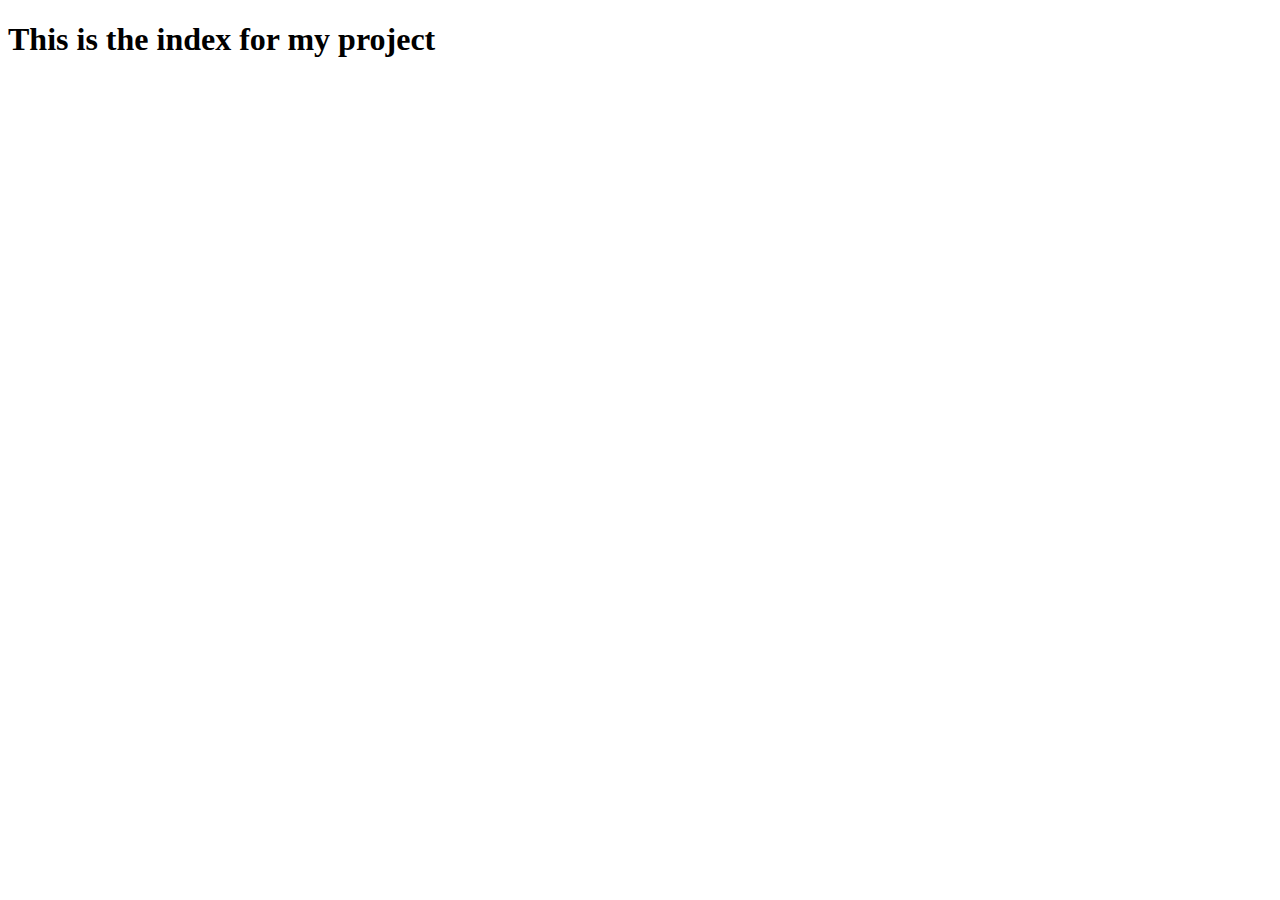
==== index.html @ 802b776d "Create index.html" ====
<!DOCTYPE html>
<html lang="en">
<head>
    <meta charset="UTF-8">
    <meta http-equiv="X-UA-Compatible" content="IE=edge">
    <meta name="viewport" content="width=device-width, initial-scale=1.0">
    <title>index</title>
</head>
<body>
    <h1>This is the index for my project</h1>
</body>
</html>
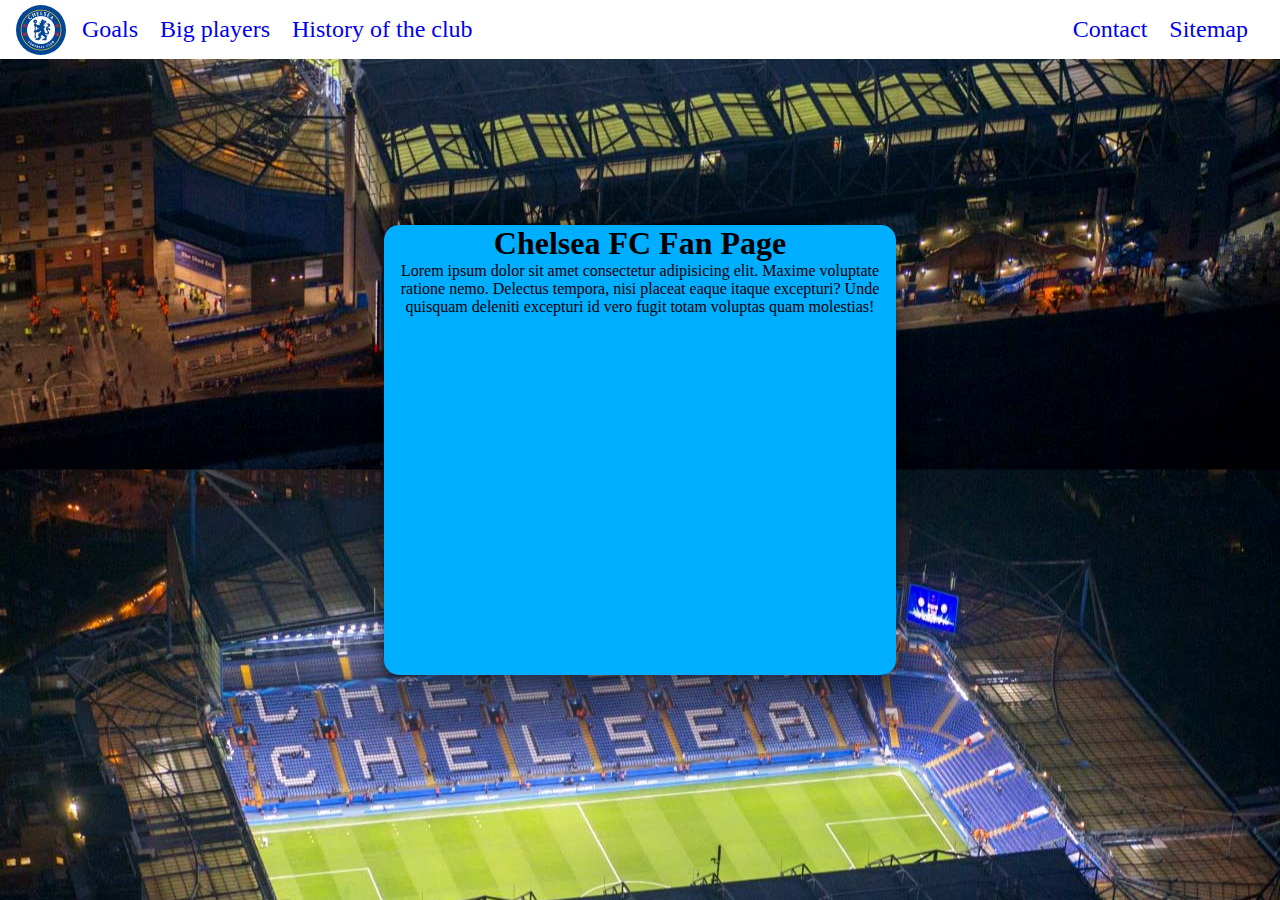
==== commit 32ce66bd: "homepage" ====
--- a/index.html
+++ b/index.html
@@ -1,12 +1,34 @@
 <!DOCTYPE html>
 <html lang="en">
-<head>
-    <meta charset="UTF-8">
-    <meta http-equiv="X-UA-Compatible" content="IE=edge">
-    <meta name="viewport" content="width=device-width, initial-scale=1.0">
-    <title>index</title>
-</head>
-<body>
-    <h1>This is the index for my project</h1>
-</body>
-</html>+  <head>
+    <meta charset="UTF-8" />
+    <meta http-equiv="X-UA-Compatible" content="IE=edge" />
+    <meta name="viewport" content="width=device-width, initial-scale=1.0" />
+    <title>Homepage</title>
+    <link rel="stylesheet" href="css/style.css" />
+    <style></style>
+  </head>
+  <body>
+    <div class="navbar">
+      <a class="navbar-logo" href="index.html" alt></a>
+      <div class="navbar__left">
+        <a href="#" class="navbar__left--item">Goals </a>
+        <a href="#" class="navbar__left--item">Big players</a>
+        <a href="#" class="navbar__left--item">History of the club</a>
+      </div>
+      <div class="navbar__right">
+        <a href="#" class="navbar__right--item">Contact</a>
+        <a href="#" class="navbar__right--item">Sitemap</a>
+      </div>
+    </div>
+    <div class="main">
+      <div class="main__title"><h1>Chelsea FC Fan Page</h1></div>
+      <div class="main__text">
+       <p> Lorem ipsum dolor sit amet consectetur adipisicing elit. Maxime
+        voluptate ratione nemo. Delectus tempora, nisi placeat eaque itaque
+        excepturi? Unde quisquam deleniti excepturi id vero fugit totam voluptas
+        quam molestias!</p>
+      </div>
+    </div>
+  </body>
+</html>
--- a/css/style.css
+++ b/css/style.css
@@ -0,0 +1,73 @@
+body {
+  background-image: url("../images/stamford-bridge-at-night.jpg");
+  background-position: center;
+  background-size: cover;
+}
+* {
+  margin: 0;
+  padding: 0;
+  border: 0;
+  outline: 0;
+  box-sizing: border-box;
+  list-style: none;
+  text-decoration: none;
+}
+.navbar {
+  display: flex;
+  font-size: 1.5rem;
+  justify-content: space-between;
+  padding: 1rem 0;
+  background-color: white;
+  position: relative;
+}
+.navbar__left {
+  margin-left: 1rem;
+  position: relative;
+  left: 50px;
+}
+.navbar__left--item {
+  margin-left: 1rem;
+}
+.navbar__left--item:hover {
+  color: rgb(255, 0, 98);
+  transition: all 1.1s ease-in-out;
+}
+.navbar__right {
+  margin-right: 1rem;
+}
+.navbar__right--item {
+  margin-right: 1rem;
+}
+.navbar__right--item:hover {
+  color: rgb(255, 0, 98);
+  transition: all 1.1s ease-in-out;
+}
+.navbar-logo {
+  position: absolute;
+  background-image: url("../images/chelsea-fc-logo.png");
+  background-size: cover;
+  border-radius: 50%;
+  height: 50px;
+  width: 50px;
+  bottom: 4px;
+  margin-left: 16px;
+}
+.main {
+  display: flex;
+  flex-direction: column;
+  align-items: center;
+  height: 50vh;
+  width: 40%;
+  position: absolute;
+  top: 50%;
+  left: 50%;
+  transform: translate(-50%, -50%);
+  border-radius: 15px;
+  background-color: rgb(0, 174, 255);
+  box-shadow: rgba(0, 0, 0, 0.25) 0px 54px 55px,
+    rgba(0, 0, 0, 0.12) 0px -12px 30px, rgba(0, 0, 0, 0.12) 0px 4px 6px,
+    rgba(0, 0, 0, 0.17) 0px 12px 13px, rgba(0, 0, 0, 0.09) 0px -3px 5px;
+}
+.main__text p {
+  text-align: center;
+}
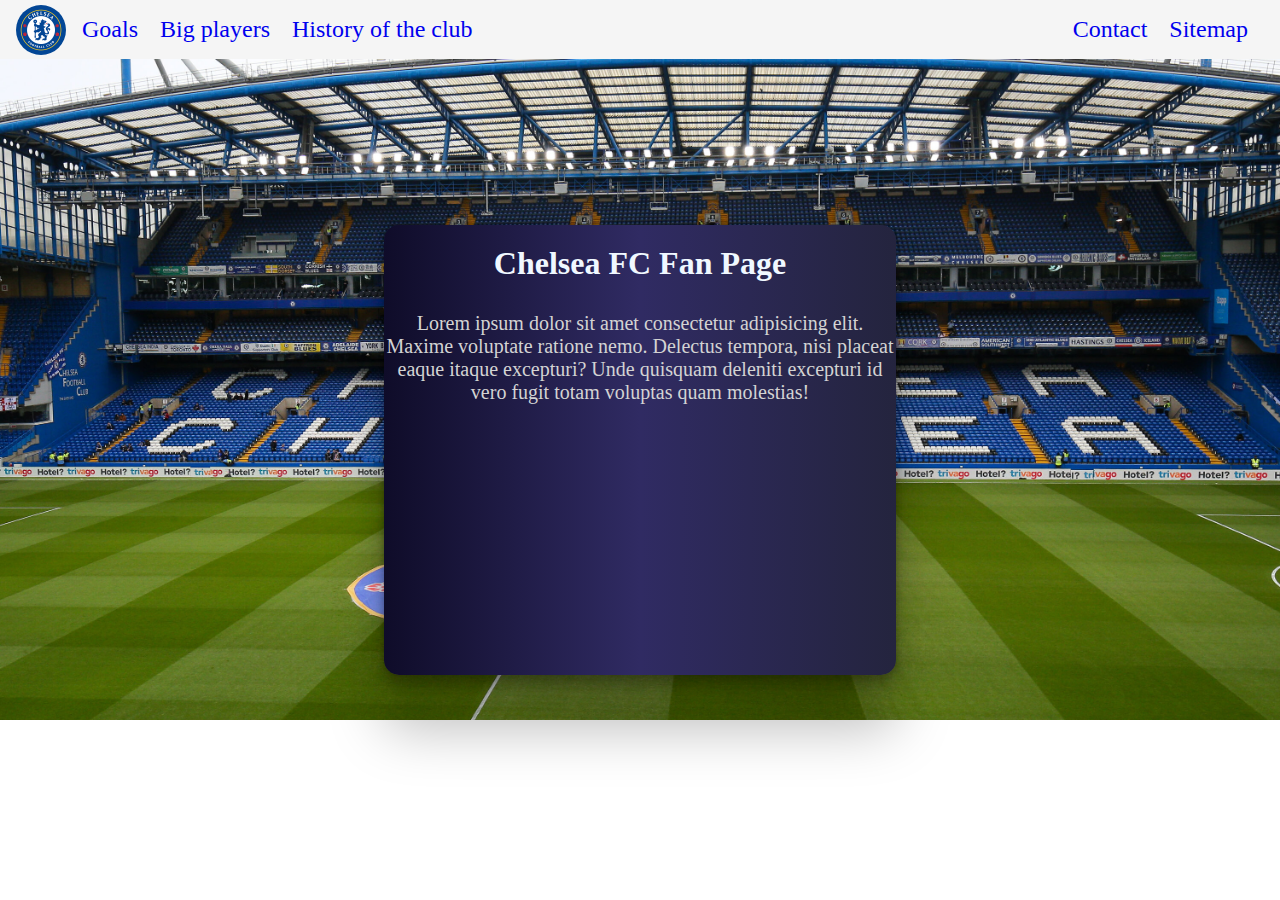
==== commit 3355a93b: "homepage done" ====
--- a/index.html
+++ b/index.html
@@ -12,13 +12,13 @@
     <div class="navbar">
       <a class="navbar-logo" href="index.html" alt></a>
       <div class="navbar__left">
-        <a href="#" class="navbar__left--item">Goals </a>
-        <a href="#" class="navbar__left--item">Big players</a>
-        <a href="#" class="navbar__left--item">History of the club</a>
+        <a href="goals.html" class="navbar__left--item">Goals </a>
+        <a href="big-players.html" class="navbar__left--item">Big players</a>
+        <a href="history-club.html" class="navbar__left--item">History of the club</a>
       </div>
       <div class="navbar__right">
-        <a href="#" class="navbar__right--item">Contact</a>
-        <a href="#" class="navbar__right--item">Sitemap</a>
+        <a href="contact.html" class="navbar__right--item">Contact</a>
+        <a href="sitemap.html" class="navbar__right--item">Sitemap</a>
       </div>
     </div>
     <div class="main">
--- a/css/style.css
+++ b/css/style.css
@@ -1,7 +1,7 @@
 body {
-  background-image: url("../images/stamford-bridge-at-night.jpg");
-  background-position: center;
+  background-image: url("../images/stamford-bridge.jpg");
   background-size: cover;
+  background-repeat: no-repeat;
 }
 * {
   margin: 0;
@@ -17,8 +17,9 @@
   font-size: 1.5rem;
   justify-content: space-between;
   padding: 1rem 0;
-  background-color: white;
+  background-color: whitesmoke;
   position: relative;
+  color: black;
 }
 .navbar__left {
   margin-left: 1rem;
@@ -63,11 +64,16 @@
   left: 50%;
   transform: translate(-50%, -50%);
   border-radius: 15px;
-  background-color: rgb(0, 174, 255);
+  background-image: linear-gradient(to right, #0f0c29, #302b63, #24243e);
   box-shadow: rgba(0, 0, 0, 0.25) 0px 54px 55px,
     rgba(0, 0, 0, 0.12) 0px -12px 30px, rgba(0, 0, 0, 0.12) 0px 4px 6px,
     rgba(0, 0, 0, 0.17) 0px 12px 13px, rgba(0, 0, 0, 0.09) 0px -3px 5px;
+    gap: 30px;
 }
+.main__title h1{color: aliceblue; margin-top: 20px;}
 .main__text p {
   text-align: center;
+  font-size: 20px;
+  color: lightgray;
 }
+
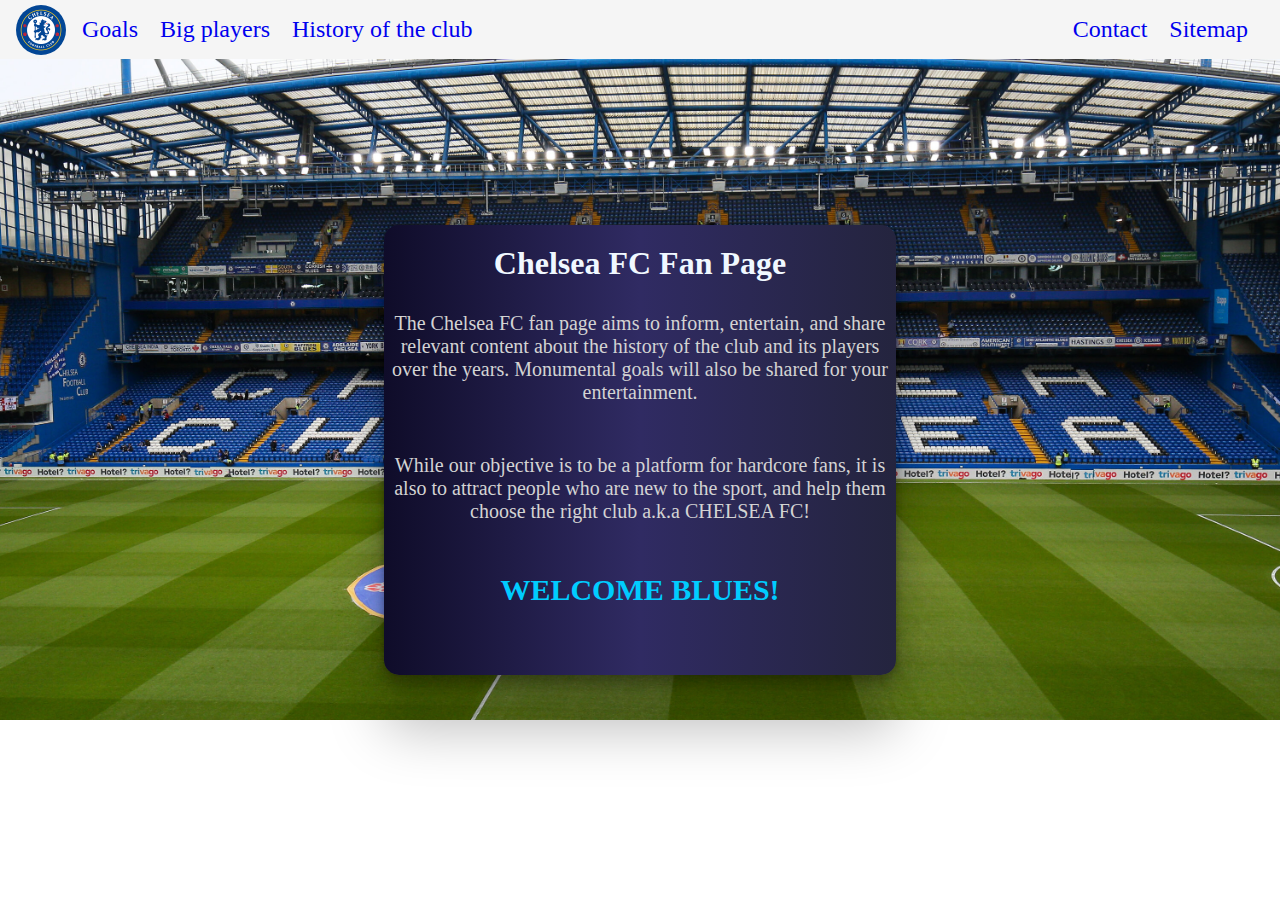
==== commit 2b8a1899: "w" ====
--- a/index.html
+++ b/index.html
@@ -6,7 +6,15 @@
     <meta name="viewport" content="width=device-width, initial-scale=1.0" />
     <title>Homepage</title>
     <link rel="stylesheet" href="css/style.css" />
-    <style></style>
+    <style>
+      body {
+        background-image: url("../images/stamford-bridge.jpg");
+        background-size: cover;
+        background-repeat: no-repeat;
+      }
+      #p2{margin-top: 50px;}
+      #p3{margin-top: 50px; font-size: 30px; color: rgb(0, 204, 255);}
+    </style>
   </head>
   <body>
     <div class="navbar">
@@ -14,7 +22,9 @@
       <div class="navbar__left">
         <a href="goals.html" class="navbar__left--item">Goals </a>
         <a href="big-players.html" class="navbar__left--item">Big players</a>
-        <a href="history-club.html" class="navbar__left--item">History of the club</a>
+        <a href="history-club.html" class="navbar__left--item"
+          >History of the club</a
+        >
       </div>
       <div class="navbar__right">
         <a href="contact.html" class="navbar__right--item">Contact</a>
@@ -24,10 +34,15 @@
     <div class="main">
       <div class="main__title"><h1>Chelsea FC Fan Page</h1></div>
       <div class="main__text">
-       <p> Lorem ipsum dolor sit amet consectetur adipisicing elit. Maxime
-        voluptate ratione nemo. Delectus tempora, nisi placeat eaque itaque
-        excepturi? Unde quisquam deleniti excepturi id vero fugit totam voluptas
-        quam molestias!</p>
+        <p>
+          The Chelsea FC fan page aims to inform, entertain, and share relevant
+          content about the history of the club and its players over the years.
+          Monumental goals will also be shared for your entertainment. </p>
+
+         <p id="p2"> While our objective is to be a platform for hardcore fans, it is also to attract
+          people who are new to the sport, and help them choose the right club a.k.a CHELSEA FC!
+        </p>
+<p id="p3"><strong> WELCOME BLUES!</strong></p>
       </div>
     </div>
   </body>
--- a/css/style.css
+++ b/css/style.css
@@ -1,7 +1,4 @@
 body {
-  background-image: url("../images/stamford-bridge.jpg");
-  background-size: cover;
-  background-repeat: no-repeat;
 }
 * {
   margin: 0;
@@ -68,9 +65,12 @@
   box-shadow: rgba(0, 0, 0, 0.25) 0px 54px 55px,
     rgba(0, 0, 0, 0.12) 0px -12px 30px, rgba(0, 0, 0, 0.12) 0px 4px 6px,
     rgba(0, 0, 0, 0.17) 0px 12px 13px, rgba(0, 0, 0, 0.09) 0px -3px 5px;
-    gap: 30px;
+  gap: 30px;
 }
-.main__title h1{color: aliceblue; margin-top: 20px;}
+.main__title h1 {
+  color: aliceblue;
+  margin-top: 20px;
+}
 .main__text p {
   text-align: center;
   font-size: 20px;
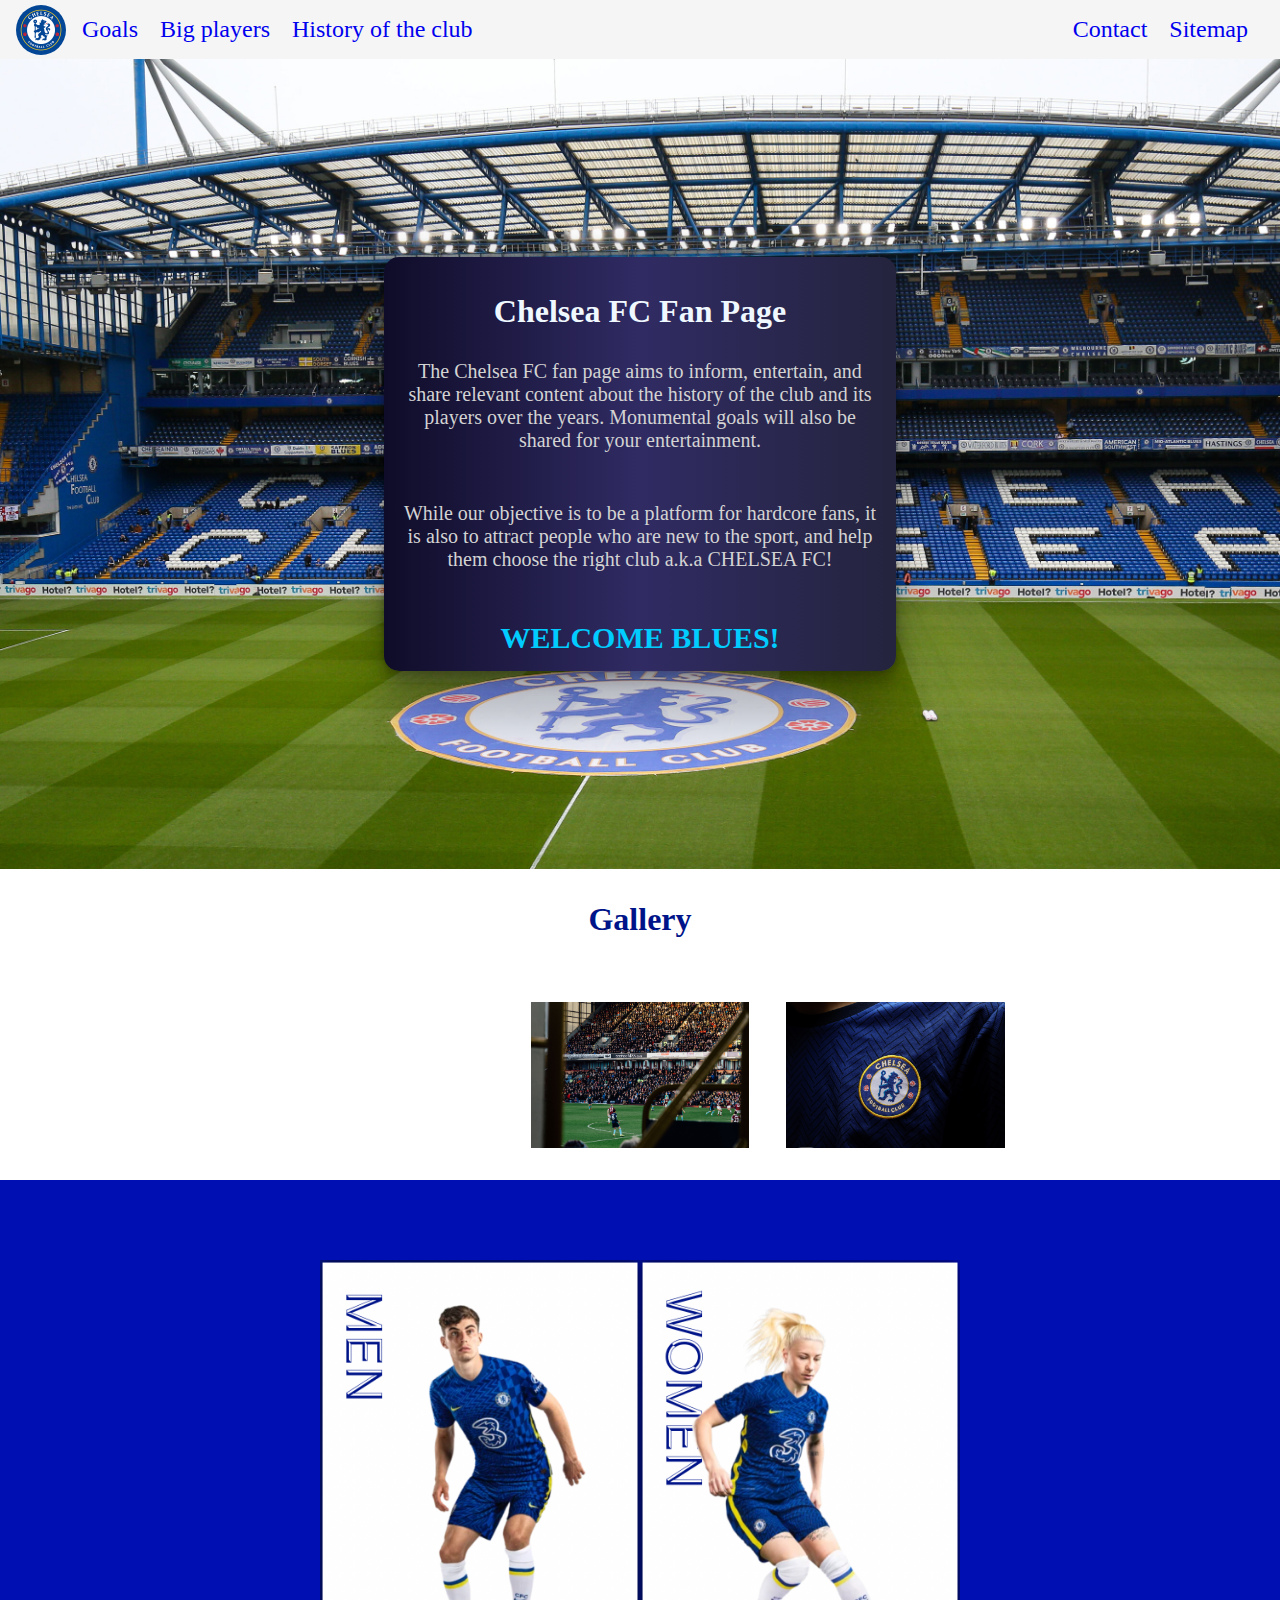
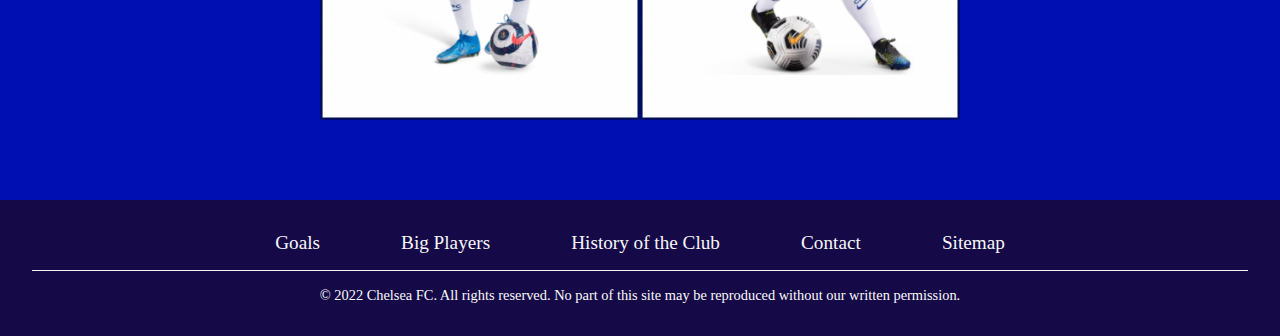
==== commit 674e2e24: "Final part of project done" ====
--- a/index.html
+++ b/index.html
@@ -1,49 +1,101 @@
 <!DOCTYPE html>
 <html lang="en">
-  <head>
-    <meta charset="UTF-8" />
-    <meta http-equiv="X-UA-Compatible" content="IE=edge" />
-    <meta name="viewport" content="width=device-width, initial-scale=1.0" />
-    <title>Homepage</title>
-    <link rel="stylesheet" href="css/style.css" />
-    <style>
-      body {
-        background-image: url("../images/stamford-bridge.jpg");
-        background-size: cover;
-        background-repeat: no-repeat;
-      }
-      #p2{margin-top: 50px;}
-      #p3{margin-top: 50px; font-size: 30px; color: rgb(0, 204, 255);}
-    </style>
-  </head>
-  <body>
-    <div class="navbar">
-      <a class="navbar-logo" href="index.html" alt></a>
-      <div class="navbar__left">
-        <a href="goals.html" class="navbar__left--item">Goals </a>
-        <a href="big-players.html" class="navbar__left--item">Big players</a>
-        <a href="history-club.html" class="navbar__left--item"
-          >History of the club</a
-        >
+
+<head>
+  <meta charset="UTF-8" />
+  <meta http-equiv="X-UA-Compatible" content="IE=edge" />
+  <meta name="viewport" content="width=device-width, initial-scale=1.0" />
+  <title>Homepage</title>
+  <link rel="stylesheet" href="css/style.css" />
+  <link rel="icon" type="image/x-icon" href="/images/chelsea-fc-logo.png">
+  <style>
+    #p2 {
+      margin-top: 50px;
+    }
+
+    #p3 {
+      margin-top: 50px;
+      font-size: 30px;
+      color: rgb(0, 204, 255);
+    }
+  </style>
+</head>
+
+<body>
+  <div class="navbar">
+    <a class="navbar-logo" href="index.html" alt></a>
+    <div class="navbar__left">
+      <a href="goals.html" class="navbar__left--item">Goals </a>
+      <a href="big-players.html" class="navbar__left--item">Big players</a>
+      <a href="history-club.html" class="navbar__left--item">History of the club</a>
+    </div>
+    <div class="navbar__right">
+      <a href="contact.html" class="navbar__right--item">Contact</a>
+      <a href="sitemap.html" class="navbar__right--item">Sitemap</a>
+    </div>
+  </div>
+  <div class="main">
+    <div class="main_content">
+      <div class="main__title">
+        <h1>Chelsea FC Fan Page</h1>
       </div>
-      <div class="navbar__right">
-        <a href="contact.html" class="navbar__right--item">Contact</a>
-        <a href="sitemap.html" class="navbar__right--item">Sitemap</a>
-      </div>
-    </div>
-    <div class="main">
-      <div class="main__title"><h1>Chelsea FC Fan Page</h1></div>
       <div class="main__text">
         <p>
           The Chelsea FC fan page aims to inform, entertain, and share relevant
           content about the history of the club and its players over the years.
           Monumental goals will also be shared for your entertainment. </p>
 
-         <p id="p2"> While our objective is to be a platform for hardcore fans, it is also to attract
+        <p id="p2"> While our objective is to be a platform for hardcore fans, it is also to attract
           people who are new to the sport, and help them choose the right club a.k.a CHELSEA FC!
         </p>
-<p id="p3"><strong> WELCOME BLUES!</strong></p>
+        <p id="p3"><strong> WELCOME BLUES!</strong></p>
       </div>
     </div>
-  </body>
-</html>
+  </div>
+  <!-- gallery starts here -->
+  <div class="gallery">
+    <h1 class="gallery_heading">
+      Gallery
+    </h1>
+    <img src="./images/hp_slider_1.jpg" alt="" class="gallery_main_image">
+    <div class="gallery_images_row">
+      <img src="./images/hp_slider_1.jpg" alt="" class="gallery_row_img">
+      <img src="./images/hp_slider_2.jpg" alt="" class="gallery_row_img">
+      <img src="./images/hp_slider_3.jpg" alt="" class="gallery_row_img">
+    </div>
+  </div>
+  <!-- gallery ends here -->
+  <!-- teams section starts here -->
+  <div class="teams">
+    <img src="./images/men.png" alt="" class="teams_image">
+    <img src="./images/women.png" alt="" class="teams_image">
+  </div>
+  <!-- teams section ends here -->
+  <!-- footer starts here -->
+  <footer>
+    <div class="footer_links_row">
+      <a href="./goals.html" class="footer_link">Goals</a>
+      <a href="./big-players.html" class="footer_link">Big Players</a>
+      <a href="./history-club.html" class="footer_link">History of the Club</a>
+      <a href="./contact.html" class="footer_link">Contact</a>
+      <a href="./sitemap.html" class="footer_link">Sitemap</a>
+    </div>
+    <hr style="height: 1px;background-color:#f7f7f7">
+    <div class="footer_text_row">
+      © 2022 Chelsea FC. All rights reserved. No part of this site may be reproduced without our written permission.
+    </div>
+  </footer>
+  <!-- footer ends here -->
+
+  <script>
+    let gallery_row_img = document.querySelectorAll(".gallery_row_img");
+    let gallery_main_image = document.querySelector(".gallery_main_image");
+    gallery_row_img.forEach((img)=>{
+      img.addEventListener("click",(event)=>{
+        gallery_main_image.setAttribute("src",event.target.src);
+      })
+    })
+  </script>
+</body>
+
+</html>--- a/css/style.css
+++ b/css/style.css
@@ -1,5 +1,3 @@
-body {
-}
 * {
   margin: 0;
   padding: 0;
@@ -9,6 +7,7 @@
   list-style: none;
   text-decoration: none;
 }
+
 .navbar {
   display: flex;
   font-size: 1.5rem;
@@ -18,28 +17,35 @@
   position: relative;
   color: black;
 }
+
 .navbar__left {
   margin-left: 1rem;
   position: relative;
   left: 50px;
 }
+
 .navbar__left--item {
   margin-left: 1rem;
 }
+
 .navbar__left--item:hover {
   color: rgb(255, 0, 98);
   transition: all 1.1s ease-in-out;
 }
+
 .navbar__right {
   margin-right: 1rem;
 }
+
 .navbar__right--item {
   margin-right: 1rem;
 }
+
 .navbar__right--item:hover {
   color: rgb(255, 0, 98);
   transition: all 1.1s ease-in-out;
 }
+
 .navbar-logo {
   position: absolute;
   background-image: url("../images/chelsea-fc-logo.png");
@@ -50,30 +56,199 @@
   bottom: 4px;
   margin-left: 16px;
 }
+
 .main {
+  width: 100%;
+  background: url(../images/stamford-bridge.jpg);
+  background-size: cover;
+  background-repeat: no-repeat;
+  min-height: 90vh;
+  position: relative;
+}
+
+.main_content {
   display: flex;
   flex-direction: column;
   align-items: center;
-  height: 50vh;
+  height: auto;
   width: 40%;
-  position: absolute;
-  top: 50%;
-  left: 50%;
-  transform: translate(-50%, -50%);
   border-radius: 15px;
   background-image: linear-gradient(to right, #0f0c29, #302b63, #24243e);
   box-shadow: rgba(0, 0, 0, 0.25) 0px 54px 55px,
     rgba(0, 0, 0, 0.12) 0px -12px 30px, rgba(0, 0, 0, 0.12) 0px 4px 6px,
     rgba(0, 0, 0, 0.17) 0px 12px 13px, rgba(0, 0, 0, 0.09) 0px -3px 5px;
   gap: 30px;
-}
+  padding: 1rem;
+  position: absolute;
+  left: 50%;
+  top: 50%;
+  transform: translate(-50%, -50%);
+}
+
 .main__title h1 {
   color: aliceblue;
   margin-top: 20px;
 }
+
 .main__text p {
   text-align: center;
   font-size: 20px;
   color: lightgray;
 }
 
+/* styling for gallery starts here */
+
+.gallery {
+  padding: 2rem;
+  display: flex;
+  justify-content: center;
+  align-items: center;
+  flex-direction: column;
+}
+
+.gallery_heading {
+  color: #001489;
+  text-align: center;
+}
+
+.gallery_main_image {
+  width: 60%;
+  margin: auto;
+  margin-top: 2rem;
+  margin-bottom: 2rem;
+}
+
+.gallery_images_row {
+  width: 60%;
+  display: flex;
+  justify-content: space-between;
+  align-items: center;
+}
+
+.gallery_row_img {
+  width: 30%;
+  cursor: pointer;
+  transition: all 0.3s ease-in-out;
+}
+
+.gallery_row_img:hover {
+  cursor: pointer;
+  transform: scale(1.1);
+}
+
+/* styling for gallery ends here */
+
+/* styling for teams section stats here */
+.teams {
+  width: 100%;
+  padding: 5rem 20rem;
+  display: flex;
+  justify-content: space-around;
+  align-items: center;
+  background-color: #000FB1;
+}
+
+.teams_image {
+  width: 20rem;
+  transition: all 0.3s ease-in-out;
+}
+
+.teams_image:hover {
+  transform: scale(1.1)
+}
+
+/* styling for teams section ends here */
+
+/* styling for footer starts here */
+
+footer {
+  width: 100%;
+  background-color: #150A47;
+  padding: 2rem;
+}
+
+.footer_links_row {
+  width: 60%;
+  margin: auto;
+  display: flex;
+  justify-content: space-between;
+  align-items: center;
+  margin-bottom: 1rem;
+}
+
+.footer_link {
+  display: block;
+  color: #f7f7f7;
+  font-size: 1.2rem;
+}
+
+.footer_link:hover {
+  color: #f1f1f1;
+}
+
+.footer_text_row {
+  font-size: 0.9rem;
+  color: #f9f9f9;
+  text-align: center;
+  margin-top: 1rem;
+}
+
+/* styling for footer ends here */
+
+@media only screen and (max-width:900px) {
+  .main_content {
+    width: 70%;
+    height: auto;
+  }
+
+  footer {
+    padding: 1rem;
+  }
+
+  .footer_links_row {
+    flex-direction: column;
+    align-items: flex-start;
+    width: 100%;
+  }
+
+  .footer_link {
+    margin-bottom: 0.6rem;
+  }
+}
+
+@media only screen and (max-width:768px) {
+  .navbar__left {
+    display: none;
+  }
+
+  .navbar__right {
+    margin-left: auto;
+  }
+}
+
+
+@media only screen and (max-width:550px) {
+
+  .main_content {
+    width: 90%;
+    height: auto;
+  }
+
+  .gallery_main_image,
+  .gallery_images_row {
+    width: 90%;
+  }
+
+  .teams {
+    flex-direction: column;
+    justify-content: center;
+    align-items: center;
+    padding: 2rem 0;
+  }
+
+  .teams_image {
+    width: 80%;
+    margin: auto;
+    margin-bottom: 2rem;
+  }
+}